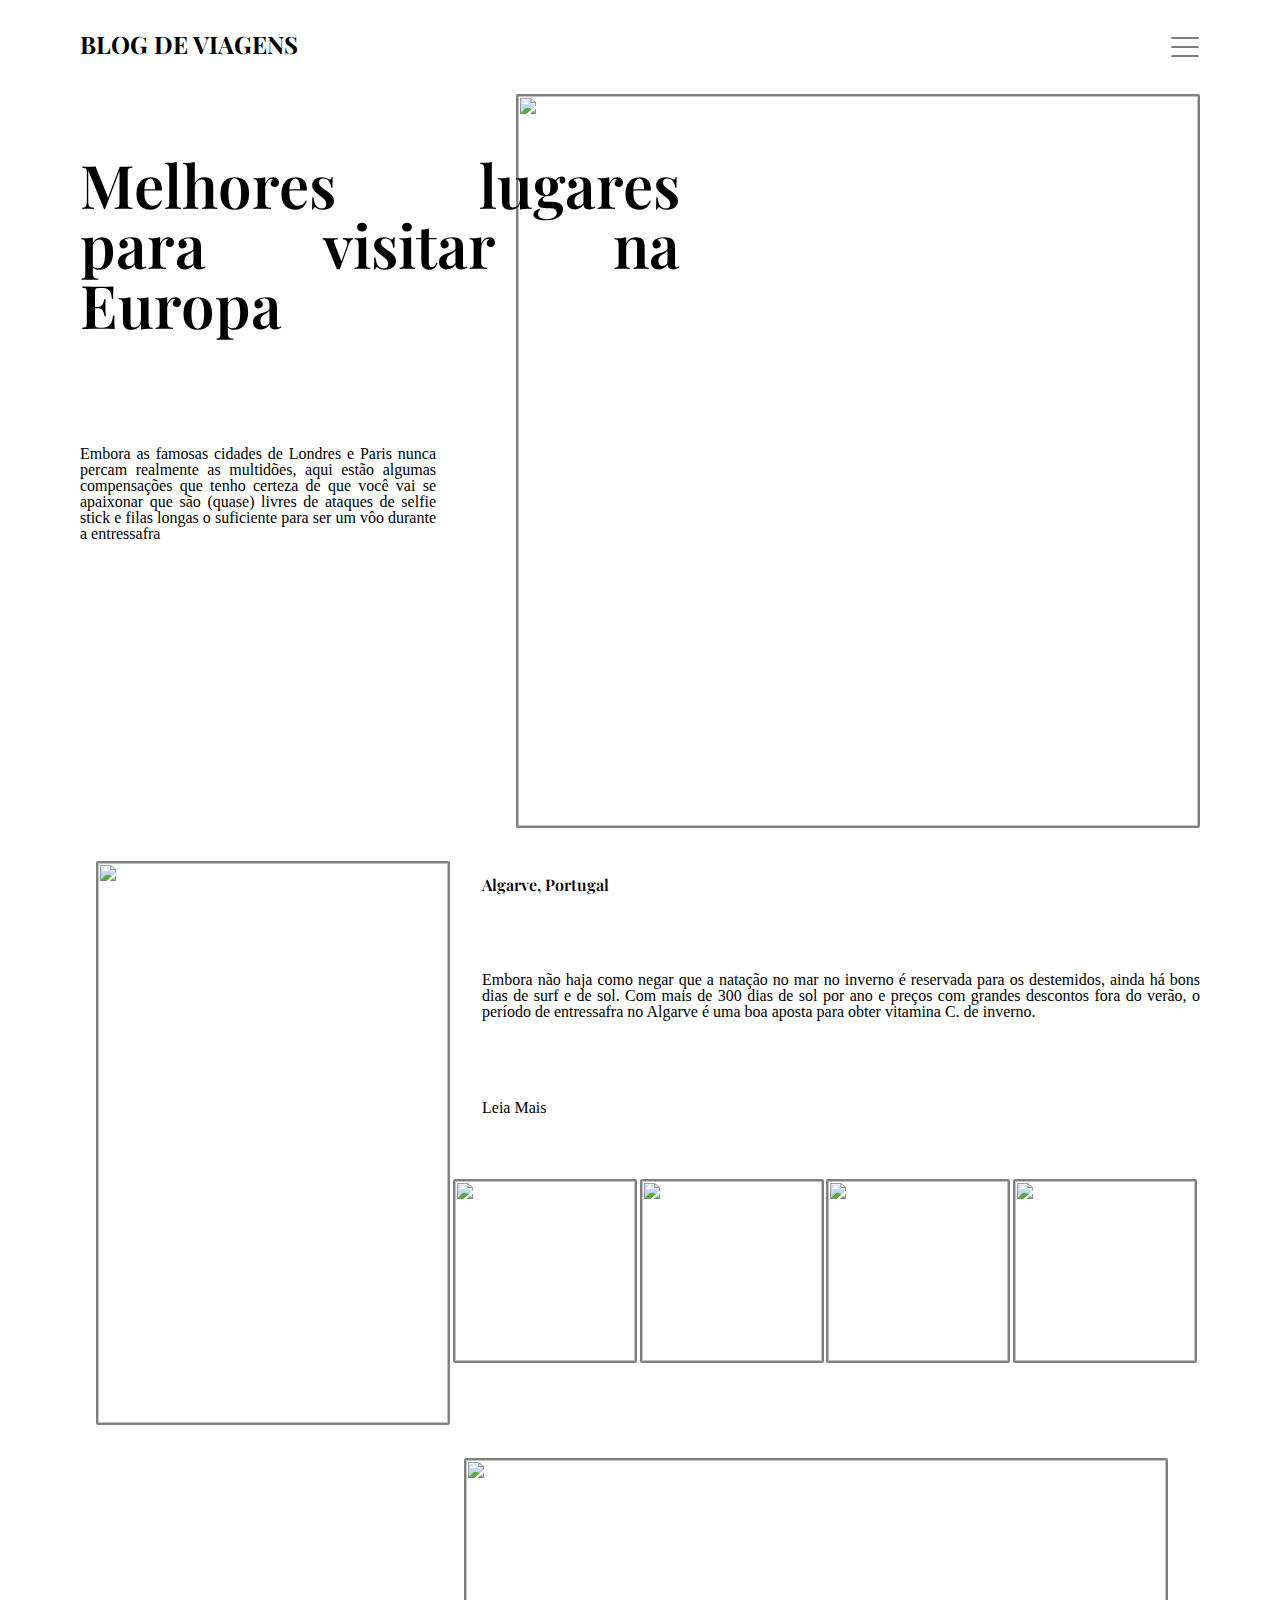
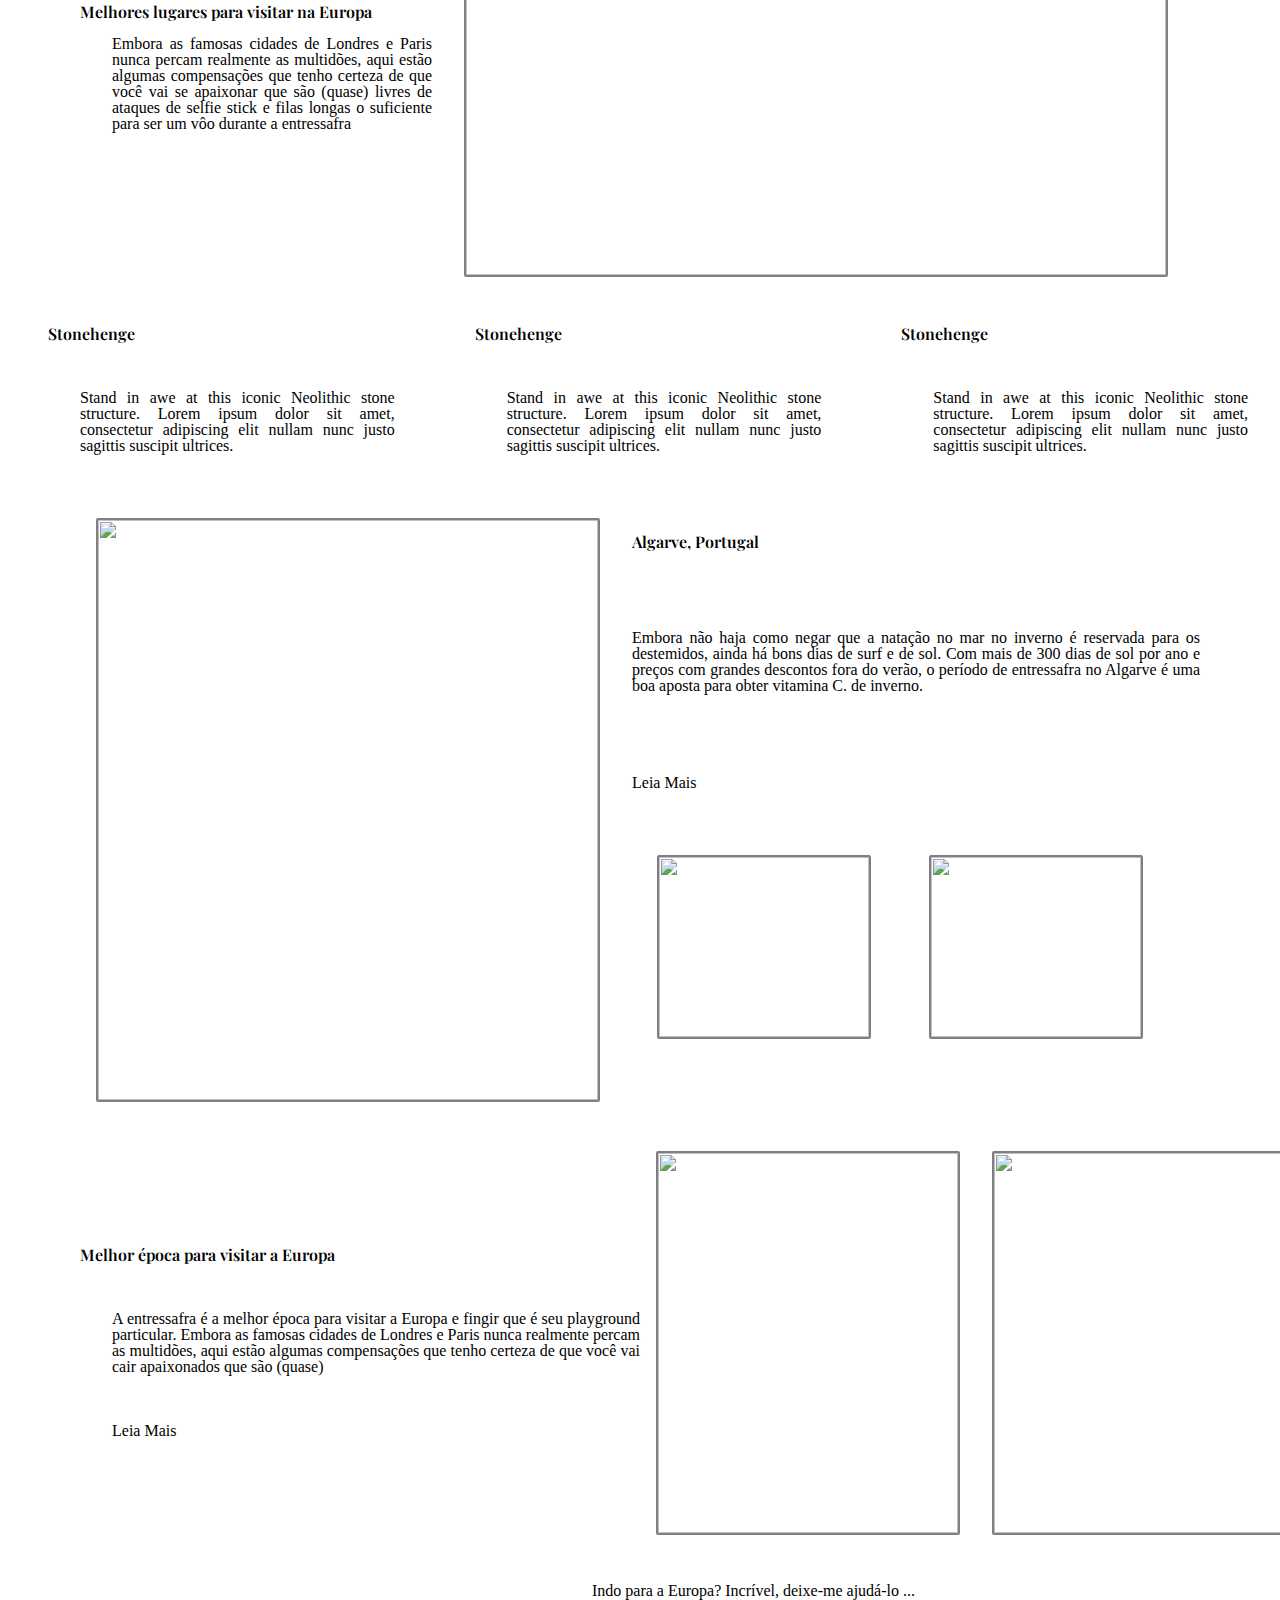
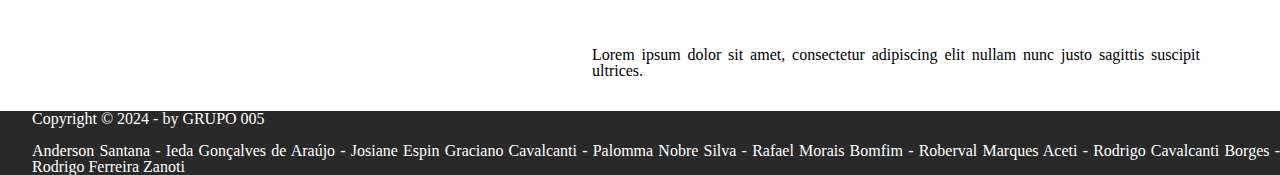
==== index.html @ d153ee54 "Iniciando o projeto" ====
<!DOCTYPE html>
<html lang="en">
<head>
    <meta charset="UTF-8">
    <meta http-equiv="X-UA-Compatible" content="IE=edge">
    <meta name="viewport" content="width=device-width, initial-scale=1.0">      
    <link rel="preconnect" href="https://fonts.googleapis.com">
    <link rel="preconnect" href="https://fonts.gstatic.com" crossorigin>
    <link href="https://fonts.googleapis.com/css2?family=Playfair+Display:ital,wght@0,400..900;1,400..900&display=swap" rel="stylesheet">
    <link rel="stylesheet" href="static/css/reset.css">
    <link rel="stylesheet" href="static/css/index.css">
</head>
<body>
    <header class="headerContainer">
        <h1>BLOG DE VIAGENS</h1>
        <img class="iconeMenu" src=../static/svg/menu.svg>
    </header>
    <section class="sectionContainerTitulo">
        <div>
            <h1>Melhores lugares para visitar na Europa</h1><br><br>          
            <p>Embora as famosas cidades de Londres e Paris nunca percam realmente as multidões, aqui estão algumas compensações que tenho certeza de que você vai se apaixonar que são (quase) livres de ataques de selfie stick e filas longas o suficiente para ser um vôo durante a entressafra</p>          
        </div>
        <div>
            <img class="imagem01" src="">
        </div>
    </section>
    <section class="sectionContainerArtigo">
        <div>
            <img class="imagem02" src="">
        </div>
        <div class="sectionContainerArtigoDivDireita">
            <h1>Algarve, Portugal</h1>
            <p>Embora não haja como negar que a natação no mar no inverno é reservada para os destemidos, ainda há bons dias de surf e de sol. Com mais de 300 dias de sol por ano e preços com grandes descontos fora do verão, o período de entressafra no Algarve é uma boa aposta para obter vitamina C. de inverno.</p>
            <a>Leia Mais</a>
            <div class="divImagens03">
                <img class="imagem03" src="">
                <img class="imagem03" src="">
                <img class="imagem03" src="">
                <img class="imagem03" src="">
            </div>
        </div>
    </section>
    <section class="sectionContainerArtigo02">
        <div>
            <h1>Melhores lugares para visitar na Europa</h1>          
            <p>Embora as famosas cidades de Londres e Paris nunca percam realmente as multidões, aqui estão algumas compensações que tenho certeza de que você vai se apaixonar que são (quase) livres de ataques de selfie stick e filas longas o suficiente para ser um vôo durante a entressafra</p>          
        </div>
        <div>
            <img class="imagem04" src="">
        </div>
    </section>
    <section class="sectionContainerArtigo02Locais">
        <div class="divContainerArtigo02Locais">
            <h1>Stonehenge</h1><br><br>
            <p>Stand in awe at this iconic Neolithic stone structure. Lorem ipsum dolor sit amet, consectetur adipiscing elit nullam nunc justo sagittis suscipit ultrices.</p>
        </div>
        <div class="divContainerArtigo02Locais">
            <h1>Stonehenge</h1><br><br>
            <p>Stand in awe at this iconic Neolithic stone structure. Lorem ipsum dolor sit amet, consectetur adipiscing elit nullam nunc justo sagittis suscipit ultrices.</p>
        </div>
        <div class="divContainerArtigo02Locais">
            <h1>Stonehenge</h1><br><br>
            <p>Stand in awe at this iconic Neolithic stone structure. Lorem ipsum dolor sit amet, consectetur adipiscing elit nullam nunc justo sagittis suscipit ultrices.</p>
        </div>
    </section>
    <section class="sectionContainerArtigo">
        <div>
            <img class="imagem05" src="">
        </div>
        <div class="sectionContainerArtigoDivDireita">
            <h1>Algarve, Portugal</h1>
            <p>Embora não haja como negar que a natação no mar no inverno é reservada para os destemidos, ainda há bons dias de surf e de sol. Com mais de 300 dias de sol por ano e preços com grandes descontos fora do verão, o período de entressafra no Algarve é uma boa aposta para obter vitamina C. de inverno.</p>
            <a>Leia Mais</a>
            <div class="divImagens03">
                <img class="imagem06" src="">
                <img class="imagem06" src="">
            </div>
        </div>
    </section>
    <section class="sectionContainerArtigo03">
        <div class="divContainerArtigo03Esquerdo">
            <h1>Melhor época para visitar a Europa</h1><br><br>
            <p>A entressafra é a melhor época para visitar a Europa e fingir que é seu playground particular. Embora as famosas cidades de Londres e Paris nunca realmente percam as multidões, aqui estão algumas compensações que tenho certeza de que você vai cair apaixonados que são (quase)</p><br><br>
            <a>Leia Mais</a>
        </div>
        <div class="divContainerArtigo03Direito">
            <img class="imagem07" src="">
            <img class="imagem07" src="">
        </div>
    </section>
    <section class="sectionContainerArtigo03Rodape">
        <p>Indo para a Europa? Incrível, deixe-me ajudá-lo ...</p><br><br>
        <p>Lorem ipsum dolor sit amet, consectetur adipiscing elit nullam nunc justo sagittis suscipit ultrices.</p>
    </section>
    <footer class="rodape">
        <p>Copyright &copy; 2024 - by GRUPO 005</p>
        <p>
            Anderson Santana - 
            Ieda Gonçalves de Araújo - 
            Josiane Espin Graciano Cavalcanti - 
            Palomma Nobre Silva - 
            Rafael Morais Bomfim - 
            Roberval Marques Aceti - 
            Rodrigo Cavalcanti Borges - 
            Rodrigo Ferreira Zanoti
        </p>
    </footer>
</body>
</html>
---- static/css/index.css ----
body {
    text-align: justify;
}

h1 {
    font-family: "Playfair Display", serif;
    font-optical-sizing: auto;
    font-weight: 600;
    font-style: normal;
}

/* Formatações do Cabeçalho principal */

header h1 {
    font-size: 24px;
    font-weight: bold;
}

.headerContainer {
    margin: 2em 5em 2em 5em;
    display: flex;
    justify-content: space-between;
}

.iconeMenu {
    height: 30px;
    width: 30px;
}

/* Formatações da parte superior dos artigos de introdução */

.sectionContainerTitulo {
    margin: 2em 5em 2em 5em;
    display: flex;
}

.sectionContainerTitulo h1 {
    font-size: 60px;
    margin-top: 1em;
    position: absolute;
    width: 10em;
}

.sectionContainerTitulo p {
    margin: 20em 5em 0em 0em;
}

.divH1sectionContainerTitulo {
    font-size: 48px;
    font-weight: bold;
}

.sectionContainerArtigo {
    margin: 2em 5em 2em 6em;
    display: flex;
}

.sectionContainerArtigoDivDireita {
    display: grid;
}

.sectionContainerArtigoDivDireita h1, p, a {
    margin: 1em 0em 0em 2em;
}

.imagem01 {
    width: 680px;
    height: 730px;
    border: solid 2px gray;
    border-radius: 2px;
}

.imagem02 {
    width: 350px;
    height: 560px;
    border: solid 2px gray;
    border-radius: 2px;
}

.imagem03 {
    width: 180px;
    height: 180px;
    border: solid 2px gray;
    border-radius: 2px;
}

.imagem04 {
    width: 700px;
    height: 415px;
    border: solid 2px gray;
    border-radius: 2px;
}

.imagem05 {
    width: 500px;
    height: 580px;
    border: solid 2px gray;
    border-radius: 2px;
}

.imagem06 {
    width: 210px;
    height: 180px;
    border: solid 2px gray;
    border-radius: 2px;
}

.imagem07 {
    width: 300px;
    height: 380px;
    border: solid 2px gray;
    border-radius: 2px;
    margin: 1em;
}

.divImagens03 {
    display: flex;
    justify-content: space-evenly;
}

.sectionContainerArtigo02 {
    margin: 2em 5em 2em 5em;
    display: flex;
    align-items: center;
}

.sectionContainerArtigo02 div {
    margin: 0em 2em 0em 0em;
}

.sectionContainerArtigo02Locais {
    display: flex;
    align-items: center;
    justify-content: center;
}

.divContainerArtigo02Locais {
    display: flex;
    flex-direction: column;
    width: auto;
    height: auto;
    margin: 1em 2em 2em 3em;

}

.sectionContainerArtigo03 {
    margin: 2em 5em 2em 5em;
    display: flex;
    align-items: center;
}

.divContainerArtigo03Esquerdo {
    display: flex;
    width: 50%;
    flex-direction: column
}

.divContainerArtigo03Direito {
    display: flex;
    width: 50%;
}

.sectionContainerArtigo03Rodape {
    margin: 2em 5em 2em auto;
    width: 50%;
}

.rodape {
    color: white;
    background-color: #292929;
}

/* Media Queries para dispositivos móveis */
@media (max-width: 768px) {
    header {
        flex-direction: column;
        align-items: flex-start;
    }

    .iconeMenu {
        margin-top: 1em;
    }

    .sectionContainerTitulo h1 {
        font-size: 1.5em;
    }

    .sectionContainerTitulo p {
        font-size: 0.9em;
        margin: 0.5em 0;
    }

    .sectionContainerArtigo,
    .sectionContainerArtigo02 {
        flex-direction: column;
        align-items: center;
    }

    .sectionContainerArtigo img,
    .sectionContainerArtigo02 img {
        max-width: 100%;
        height: auto;
    }

    .divImagens03 {
        flex-direction: column;
        align-items: center;
    }

    .divImagens03 img {
        width: 80px;
    }

    .sectionContainerArtigo02Locais {
        flex-direction: column;
    }

    .divContainerArtigo02Locais {
        flex: 1 1 auto;
        margin: 1em 0;
    }

    .sectionContainerArtigo03 {
        flex-direction: column;
    }

    .divContainerArtigo03Esquerdo,
    .divContainerArtigo03Direito {
        width: 100%;
        text-align: center;
    }

    .divContainerArtigo03Direito img {
        width: 100%;
        max-width: 300px;
    }
}

@media (max-width: 480px) {
    header h1 {
        font-size: 1.2em;
    }

    .sectionContainerTitulo h1 {
        font-size: 1.2em;
    }

    .sectionContainerTitulo p {
        font-size: 0.8em;
    }

    .sectionContainerArtigo img,
    .sectionContainerArtigo02 img {
        width: 100%;
        height: auto;
    }

    .divImagens03 img {
        width: 60px;
    }

    .divContainerArtigo02Locais {
        flex: 1 1 auto;
        margin: 0.5em 0;
    }

    .divContainerArtigo03Direito img {
        width: 100%;
        max-width: 250px;
    }
}
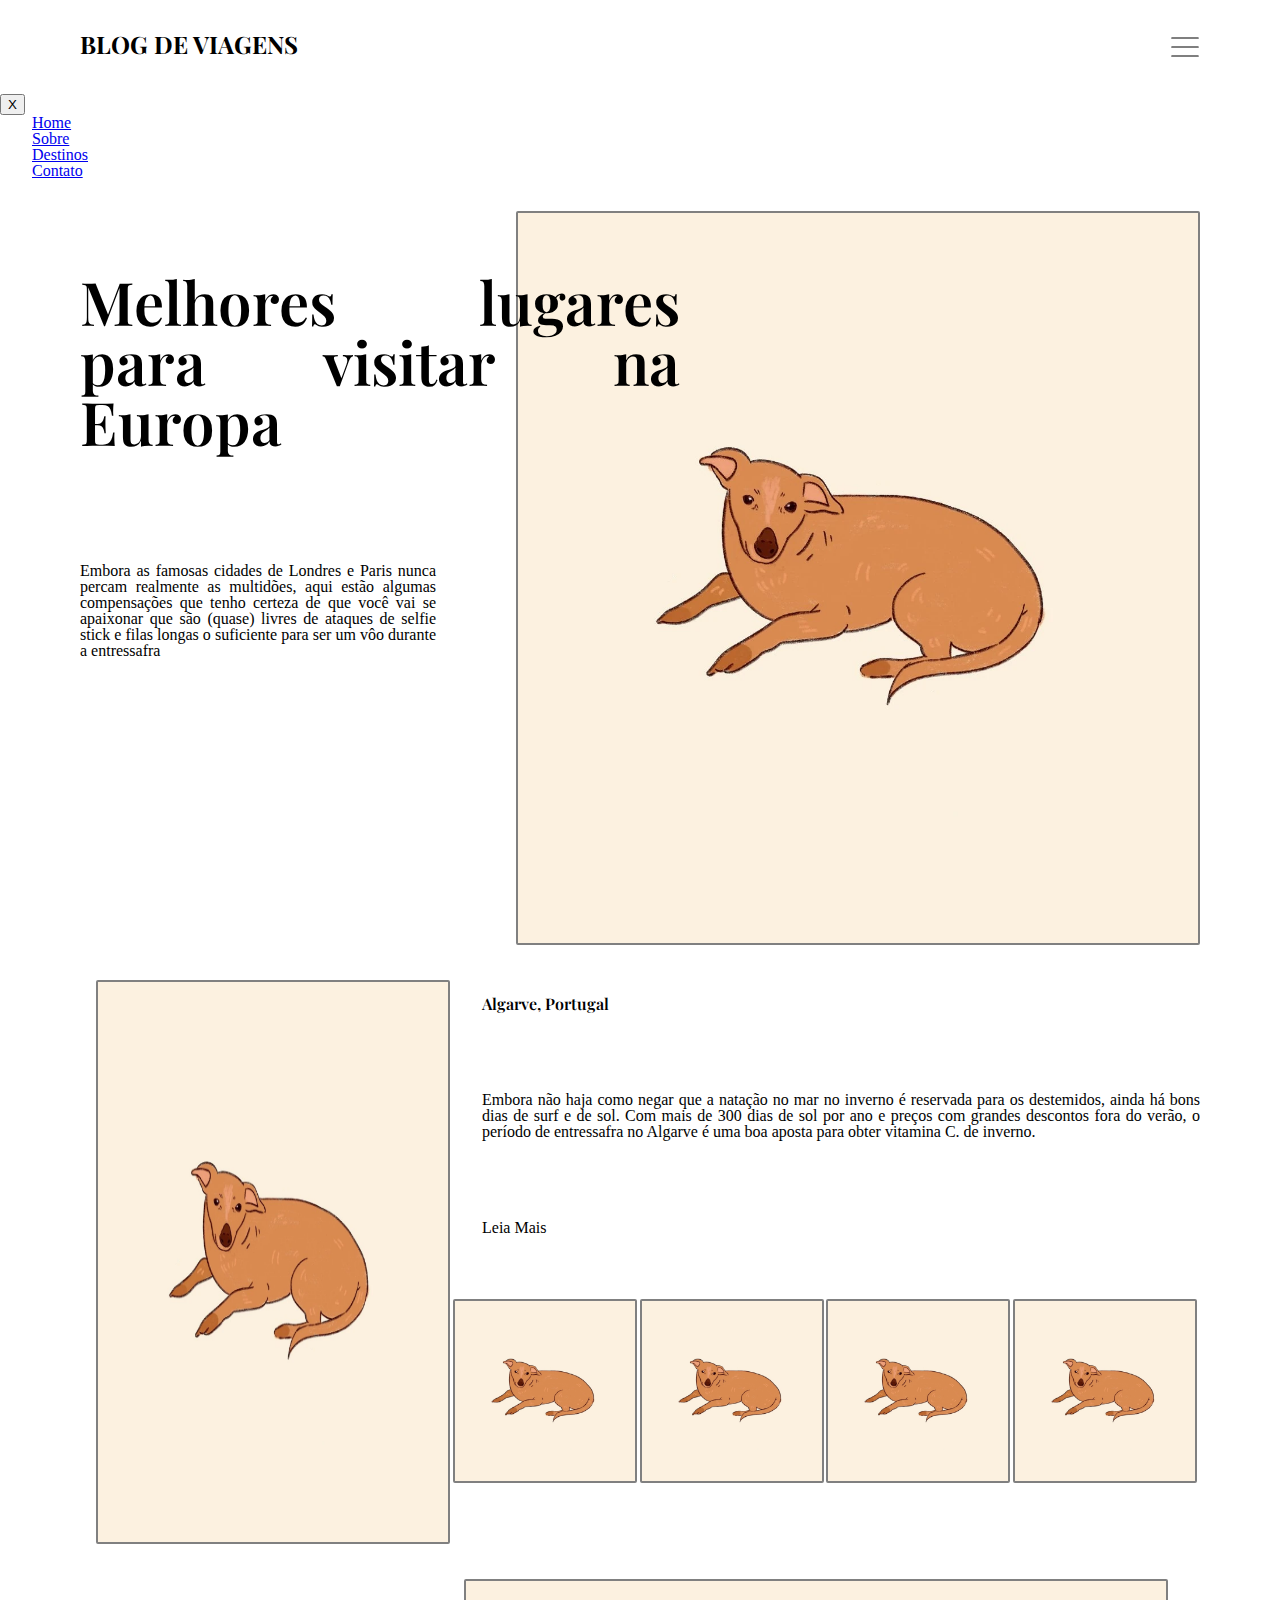
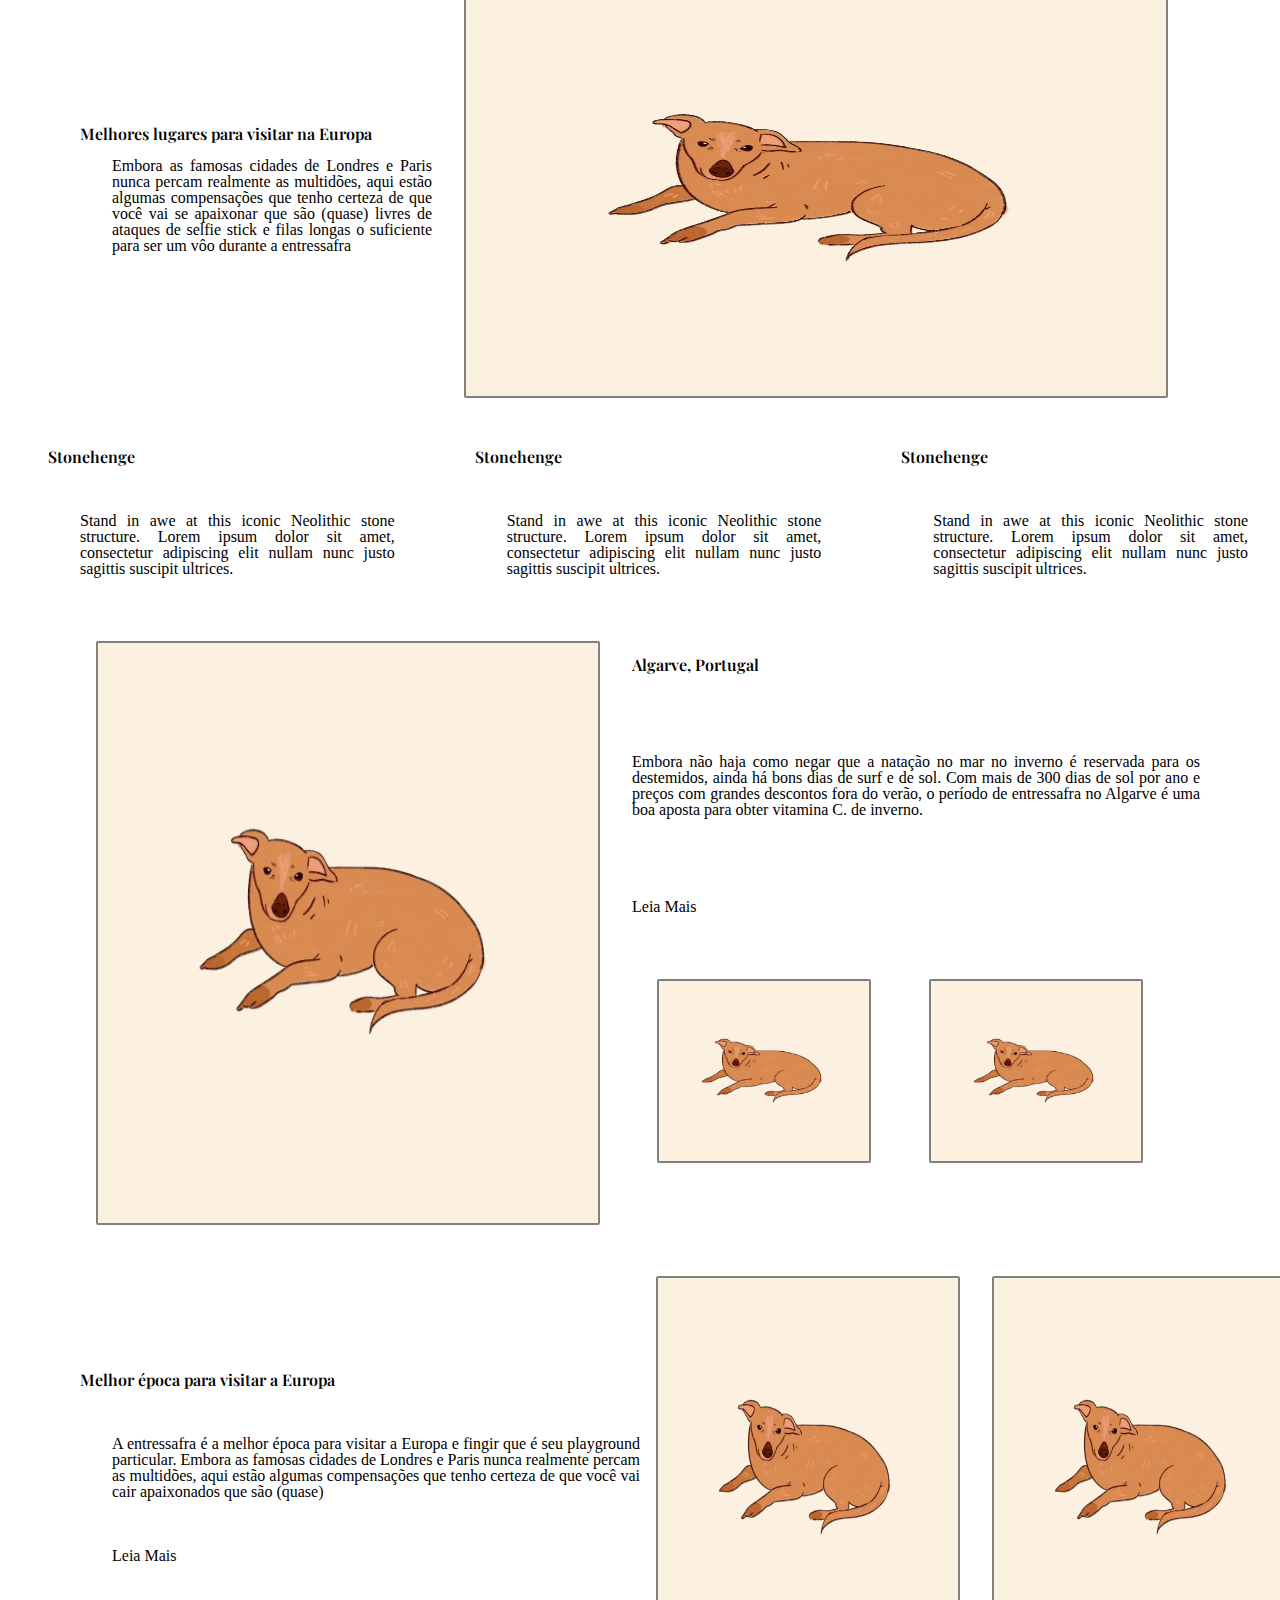
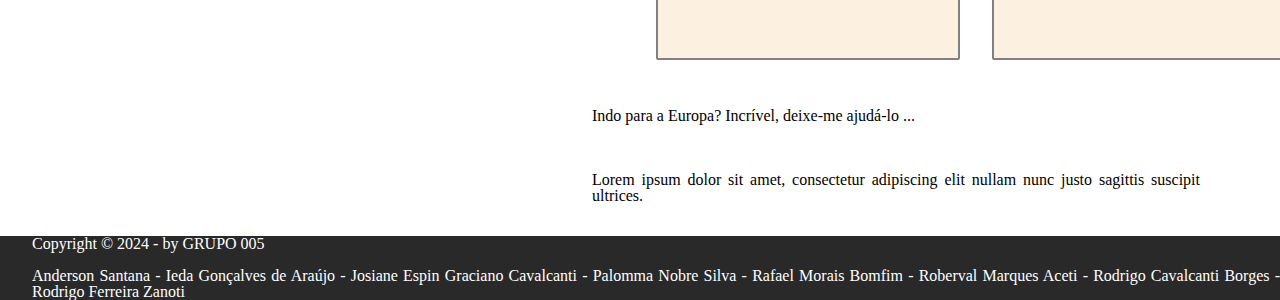
==== commit bc96926e: "Update index.html" ====
--- a/index.html
+++ b/index.html
@@ -13,30 +13,40 @@
 <body>
     <header class="headerContainer">
         <h1>BLOG DE VIAGENS</h1>
-        <img class="iconeMenu" src=../static/svg/menu.svg>
+        <img class="iconeMenu" src="static/svg/menu.svg">
     </header>
+    <div id="sobreposição" class="sobreposição"></div>
+    <nav id="menuLateral" class="menuLateral">
+        <button id="fecharMenu" class="fecharMenu">X</button>
+        <ul>
+            <li><a href="#">Home</a></li>
+            <li><a href="#">Sobre</a></li>
+            <li><a href="#">Destinos</a></li>
+            <li><a href="#">Contato</a></li>
+        </ul>
+    </nav>
     <section class="sectionContainerTitulo">
         <div>
             <h1>Melhores lugares para visitar na Europa</h1><br><br>          
             <p>Embora as famosas cidades de Londres e Paris nunca percam realmente as multidões, aqui estão algumas compensações que tenho certeza de que você vai se apaixonar que são (quase) livres de ataques de selfie stick e filas longas o suficiente para ser um vôo durante a entressafra</p>          
         </div>
         <div>
-            <img class="imagem01" src="">
+            <img class="imagem01" src="static/png/caramelo.png">
         </div>
     </section>
     <section class="sectionContainerArtigo">
         <div>
-            <img class="imagem02" src="">
+            <img class="imagem02" src="static/png/caramelo.png">
         </div>
         <div class="sectionContainerArtigoDivDireita">
             <h1>Algarve, Portugal</h1>
             <p>Embora não haja como negar que a natação no mar no inverno é reservada para os destemidos, ainda há bons dias de surf e de sol. Com mais de 300 dias de sol por ano e preços com grandes descontos fora do verão, o período de entressafra no Algarve é uma boa aposta para obter vitamina C. de inverno.</p>
             <a>Leia Mais</a>
             <div class="divImagens03">
-                <img class="imagem03" src="">
-                <img class="imagem03" src="">
-                <img class="imagem03" src="">
-                <img class="imagem03" src="">
+                <img class="imagem03" src="static/png/caramelo.png">
+                <img class="imagem03" src="static/png/caramelo.png">
+                <img class="imagem03" src="static/png/caramelo.png">
+                <img class="imagem03" src="static/png/caramelo.png">
             </div>
         </div>
     </section>
@@ -46,7 +56,7 @@
             <p>Embora as famosas cidades de Londres e Paris nunca percam realmente as multidões, aqui estão algumas compensações que tenho certeza de que você vai se apaixonar que são (quase) livres de ataques de selfie stick e filas longas o suficiente para ser um vôo durante a entressafra</p>          
         </div>
         <div>
-            <img class="imagem04" src="">
+            <img class="imagem04" src="static/png/caramelo.png">
         </div>
     </section>
     <section class="sectionContainerArtigo02Locais">
@@ -65,15 +75,15 @@
     </section>
     <section class="sectionContainerArtigo">
         <div>
-            <img class="imagem05" src="">
+            <img class="imagem05" src="static/png/caramelo.png">
         </div>
         <div class="sectionContainerArtigoDivDireita">
             <h1>Algarve, Portugal</h1>
             <p>Embora não haja como negar que a natação no mar no inverno é reservada para os destemidos, ainda há bons dias de surf e de sol. Com mais de 300 dias de sol por ano e preços com grandes descontos fora do verão, o período de entressafra no Algarve é uma boa aposta para obter vitamina C. de inverno.</p>
             <a>Leia Mais</a>
             <div class="divImagens03">
-                <img class="imagem06" src="">
-                <img class="imagem06" src="">
+                <img class="imagem06" src="static/png/caramelo.png">
+                <img class="imagem06" src="static/png/caramelo.png">
             </div>
         </div>
     </section>
@@ -84,8 +94,8 @@
             <a>Leia Mais</a>
         </div>
         <div class="divContainerArtigo03Direito">
-            <img class="imagem07" src="">
-            <img class="imagem07" src="">
+            <img class="imagem07" src="static/png/caramelo.png">
+            <img class="imagem07" src="static/png/caramelo.png">
         </div>
     </section>
     <section class="sectionContainerArtigo03Rodape">
@@ -106,4 +116,4 @@
         </p>
     </footer>
 </body>
-</html>+</html>
--- a/static/css/index.css
+++ b/static/css/index.css
@@ -170,102 +170,121 @@
     background-color: #292929;
 }
 
-/* Media Queries para dispositivos móveis */
 @media (max-width: 768px) {
-    header {
-        flex-direction: column;
-        align-items: flex-start;
+    .headerContainer {
+        flex-direction: column;
+        align-items: center;
     }
 
     .iconeMenu {
         margin-top: 1em;
     }
 
+    .sectionContainerTitulo {
+        flex-direction: column;
+        align-items: center;
+        margin: 1em;
+    }
+
     .sectionContainerTitulo h1 {
-        font-size: 1.5em;
+        font-size: 36px;
+        width: auto;
+        position: static;
+        margin-top: 0;
     }
 
     .sectionContainerTitulo p {
-        font-size: 0.9em;
-        margin: 0.5em 0;
-    }
-
-    .sectionContainerArtigo,
-    .sectionContainerArtigo02 {
-        flex-direction: column;
-        align-items: center;
+        margin: 1em 0;
+        text-align: center;
+    }
+
+    .sectionContainerArtigo, 
+    .sectionContainerArtigo02, 
+    .sectionContainerArtigo03 {
+        flex-direction: column;
+        align-items: center;
+        margin: 1em;
     }
 
     .sectionContainerArtigo img,
-    .sectionContainerArtigo02 img {
+    .sectionContainerArtigo02 img,
+    .sectionContainerArtigo03 img {
+        width: 100%;
         max-width: 100%;
         height: auto;
+        border: none;
+    }
+
+    .sectionContainerArtigoDivDireita {
+        display: block;
+        width: auto;
+        margin: 1em 0;
+    }
+
+    .sectionContainerArtigoDivDireita h1,
+    .sectionContainerArtigoDivDireita p,
+    .sectionContainerArtigoDivDireita a {
+        margin: 0.5em 0;
+    }
+
+    .sectionContainerArtigo02Locais {
+        flex-direction: column;
+        align-items: center;
+    }
+
+    .divContainerArtigo02Locais {
+        margin: 0.5em 0;
+        width: 100%;
+        text-align: center;
+    }
+
+    .rodape {
+        text-align: center;
+        padding: 1em;
+    }
+}
+
+@media (max-width: 480px) {
+    .headerContainer h1 {
+        font-size: 20px;
+    }
+
+    .sectionContainerTitulo h1 {
+        font-size: 24px;
+    }
+
+    .sectionContainerTitulo p {
+        font-size: 14px;
+    }
+
+    .sectionContainerArtigoDivDireita h1 {
+        font-size: 18px;
+    }
+
+    .sectionContainerArtigoDivDireita p {
+        font-size: 14px;
+    }
+
+    .sectionContainerArtigoDivDireita a {
+        font-size: 14px;
+    }
+
+    .imagem01, 
+    .imagem02, 
+    .imagem04, 
+    .imagem05, 
+    .imagem07 {
+        width: 100%;
+        height: auto;
+    }
+
+    .imagem03, 
+    .imagem06 {
+        width: 100%;
+        height: auto;
     }
 
     .divImagens03 {
         flex-direction: column;
-        align-items: center;
-    }
-
-    .divImagens03 img {
-        width: 80px;
-    }
-
-    .sectionContainerArtigo02Locais {
-        flex-direction: column;
-    }
-
-    .divContainerArtigo02Locais {
-        flex: 1 1 auto;
-        margin: 1em 0;
-    }
-
-    .sectionContainerArtigo03 {
-        flex-direction: column;
-    }
-
-    .divContainerArtigo03Esquerdo,
-    .divContainerArtigo03Direito {
-        width: 100%;
-        text-align: center;
-    }
-
-    .divContainerArtigo03Direito img {
-        width: 100%;
-        max-width: 300px;
-    }
-}
-
-@media (max-width: 480px) {
-    header h1 {
-        font-size: 1.2em;
-    }
-
-    .sectionContainerTitulo h1 {
-        font-size: 1.2em;
-    }
-
-    .sectionContainerTitulo p {
-        font-size: 0.8em;
-    }
-
-    .sectionContainerArtigo img,
-    .sectionContainerArtigo02 img {
-        width: 100%;
-        height: auto;
-    }
-
-    .divImagens03 img {
-        width: 60px;
-    }
-
-    .divContainerArtigo02Locais {
-        flex: 1 1 auto;
-        margin: 0.5em 0;
-    }
-
-    .divContainerArtigo03Direito img {
-        width: 100%;
-        max-width: 250px;
-    }
-}+    }
+}
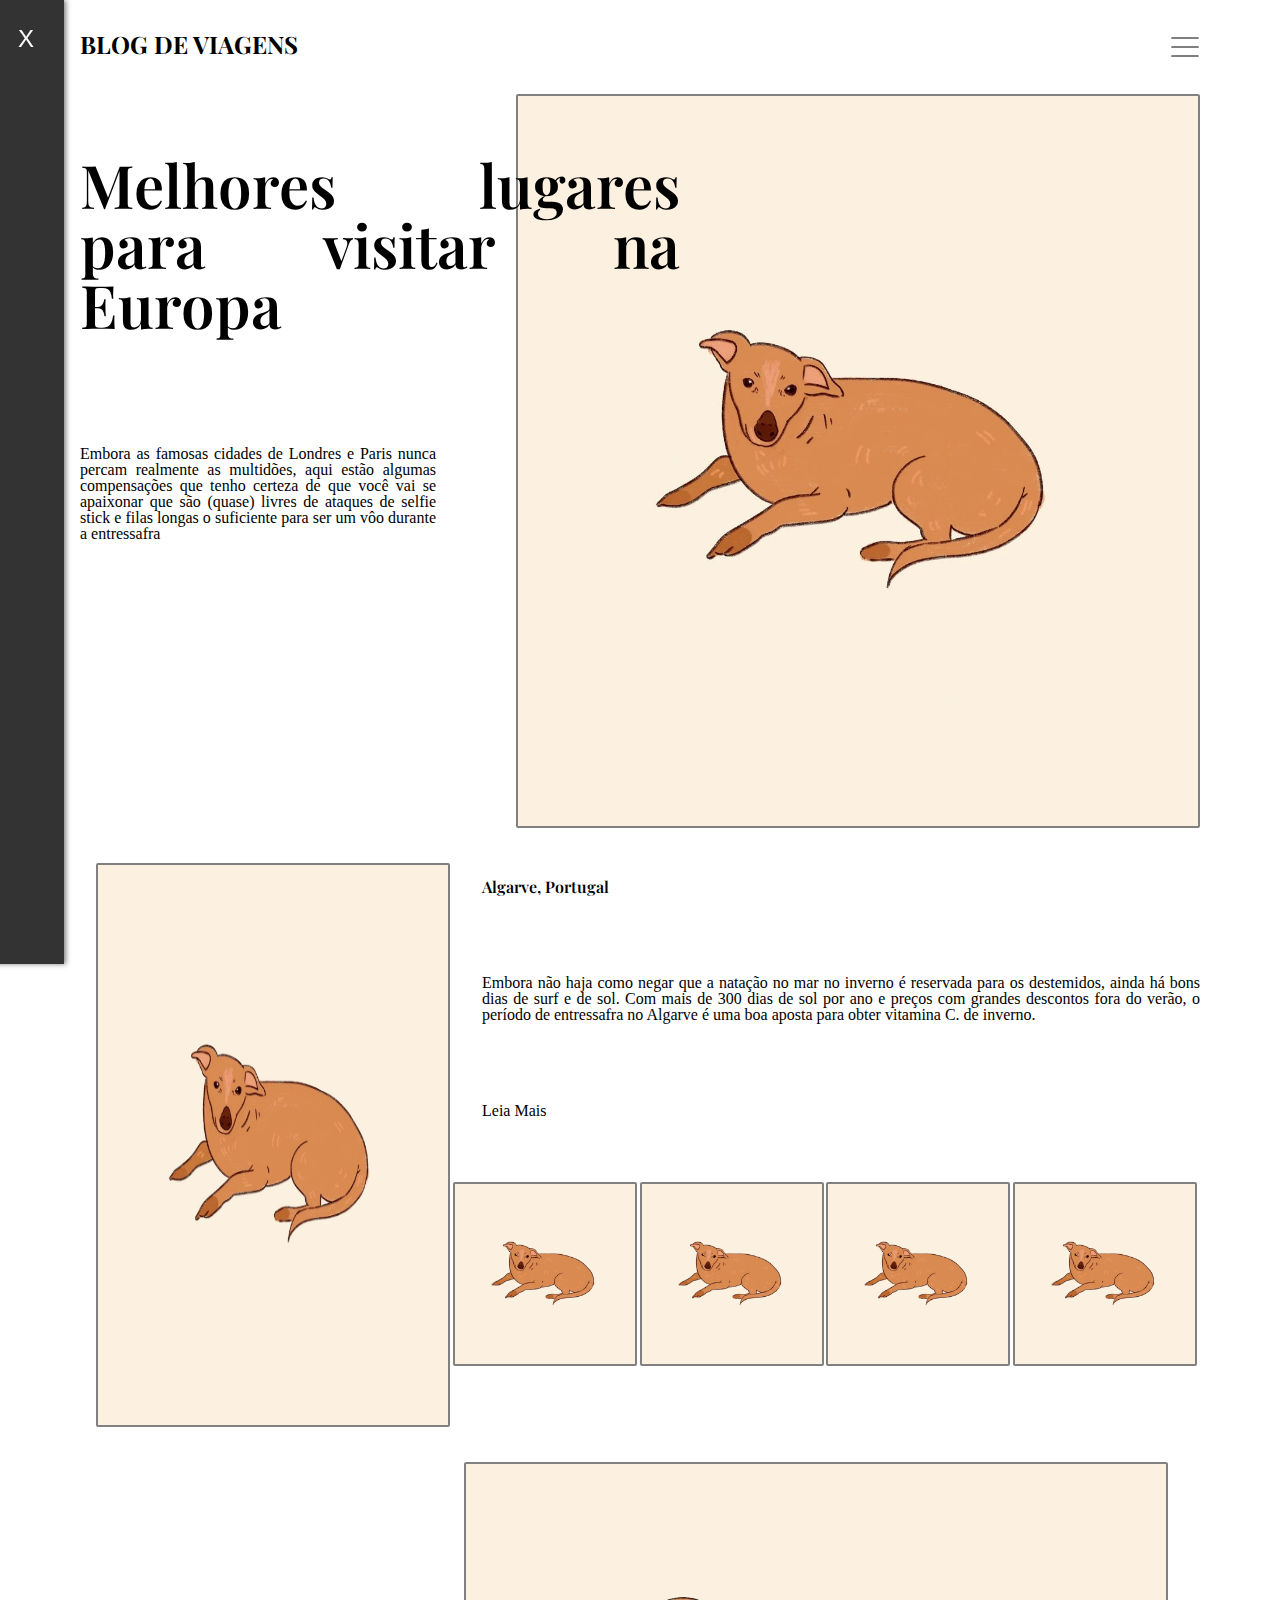
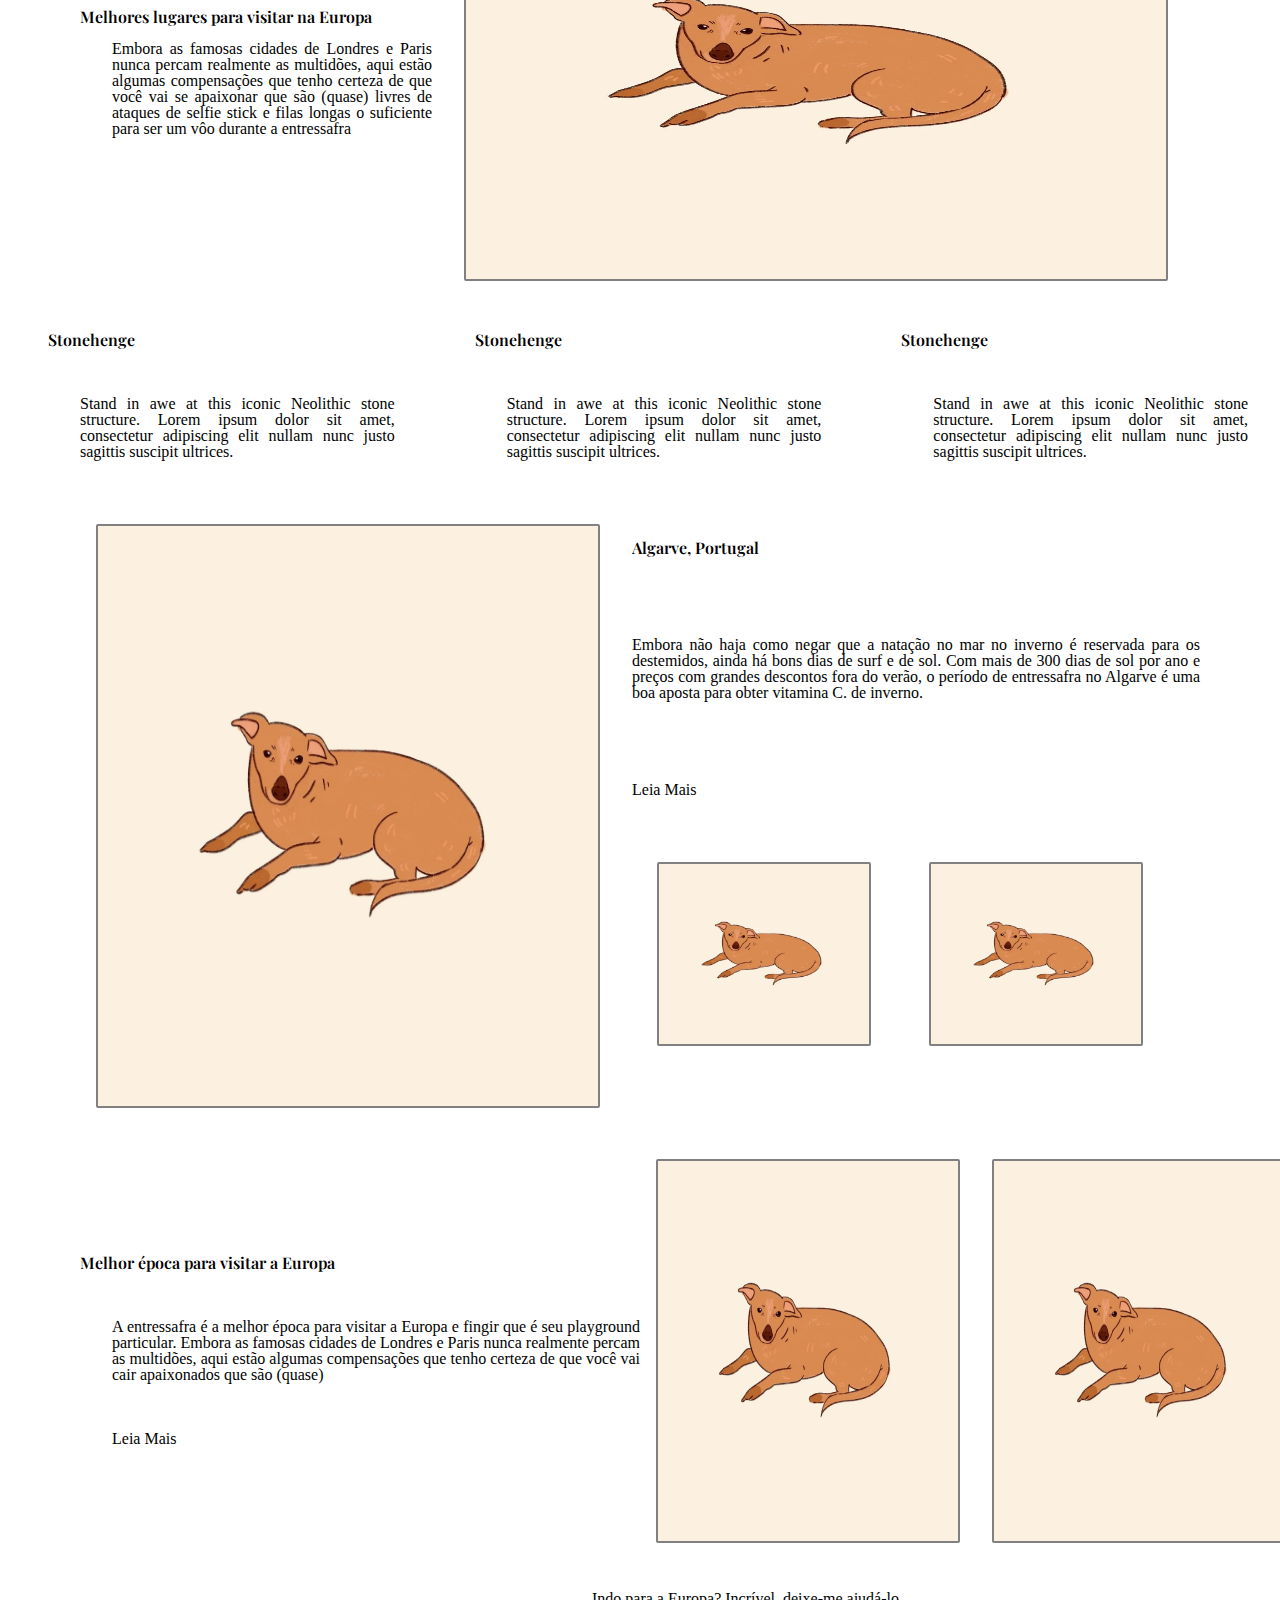
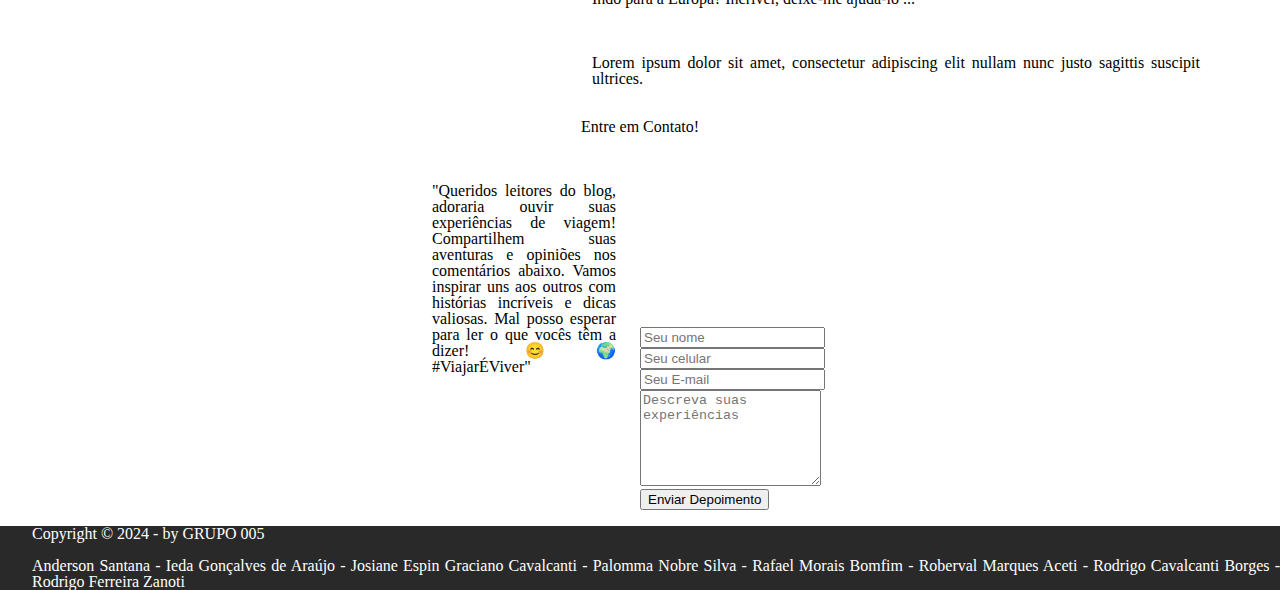
==== commit add416aa: "Update index.html" ====
--- a/index.html
+++ b/index.html
@@ -102,6 +102,17 @@
         <p>Indo para a Europa? Incrível, deixe-me ajudá-lo ...</p><br><br>
         <p>Lorem ipsum dolor sit amet, consectetur adipiscing elit nullam nunc justo sagittis suscipit ultrices.</p>
     </section>
+    <section class="sectionContainerEntreEmContato">
+        <h2 class="h2EntreEmContato">Entre em Contato!</h2><br><br>
+        <p class="pEntreEmContato">"Queridos leitores do blog, adoraria ouvir suas experiências de viagem! Compartilhem suas aventuras e opiniões nos comentários abaixo. Vamos inspirar uns aos outros com histórias incríveis e dicas valiosas. Mal posso esperar para ler o que vocês têm a dizer! 😊🌍 #ViajarÉViver"</p><br><br>
+        <form class="formEntreEmContato">
+            <input placeholder="Seu nome">
+            <input placeholder="Seu celular">
+            <input placeholder="Seu E-mail">
+            <textarea id="comentario" name="comentario" rows="6" placeholder="Descreva suas experiências"></textarea>
+            <button type="submit">Enviar Depoimento</button>
+        </form>
+    </section>
     <footer class="rodape">
         <p>Copyright &copy; 2024 - by GRUPO 005</p>
         <p>
@@ -115,5 +126,6 @@
             Rodrigo Ferreira Zanoti
         </p>
     </footer>
+    <script src="static/js/script.js"></script>
 </body>
 </html>
--- a/static/css/index.css
+++ b/static/css/index.css
@@ -63,6 +63,8 @@
     margin: 1em 0em 0em 2em;
 }
 
+/* Configurações das imagens da página inicial */
+
 .imagem01 {
     width: 680px;
     height: 730px;
@@ -165,9 +167,48 @@
     width: 50%;
 }
 
+.sectionContainerEntreEmContato {
+    display: grid;
+    justify-content: center;
+    grid-template-columns: 15em 15em;
+    grid-template-rows: 3em 10em;
+    grid-template-areas:
+      "h2EntreEmContato h2EntreEmContato"
+      "pEntreEmContato formEntreEmContato";
+}
+
+.h2EntreEmContato {
+    grid-area: h2EntreEmContato;
+    text-align: center;
+}
+
+.pEntreEmContato {
+    grid-area: pEntreEmContato;
+    margin-right: 1.5em;
+}
+
 .rodape {
     color: white;
     background-color: #292929;
+}
+
+/* Configurações do scroll "Barra Lateral" */
+
+::-webkit-scrollbar {
+    width: 12px; /* Largura do scroll */
+}
+
+::-webkit-scrollbar-track {
+    background: #f1f1f1; /* Cor do fundo do scroll */
+}
+
+::-webkit-scrollbar-thumb {
+    background: #977aff; /* Cor do scroll */
+    border-radius: 10px; 
+}
+
+::-webkit-scrollbar-thumb:hover {
+    background: #5900ff; /* Cor do scroll com mouse em cima */
 }
 
 @media (max-width: 768px) {
@@ -288,3 +329,65 @@
         flex-direction: column;
     }
 }
+
+.menuLateral {
+    position: fixed;
+    top: 0;
+    left: -250px; /* Aqui consigo deixar o menu escondido, pode ser necessário mudar estes códigos em caso de bug */
+    width: 250px;
+    height: 100%;
+    background-color: #333;
+    color: white;
+    box-shadow: 2px 0 5px rgba(0, 0, 0, 0.5);
+    transition: left 0.3s ease;
+    z-index: 1000;
+    padding: 2em;
+}
+
+.menuLateral ul {
+    list-style: none;
+    padding: 0;
+}
+
+.menuLateral ul li {
+    margin: 1em 0;
+}
+
+.menuLateral ul li a {
+    color: white;
+    text-decoration: none;
+    font-size: 18px;
+}
+
+.menuLateral .fecharMenu {
+    background: none;
+    border: none;
+    color: white;
+    font-size: 24px;
+    position: absolute;
+    top: 1em;
+    right: 1em;
+    cursor: pointer;
+}
+
+.sobreposição {
+    position: fixed;
+    top: 0;
+    left: 0;
+    width: 100%;
+    height: 100%;
+    background: rgba(0, 0, 0, 0.5);
+    opacity: 0;
+    visibility: hidden;
+    transition: opacity 0.3s ease, visibility 0.3s ease;
+    z-index: 999;
+}
+
+.menuLateral.active {
+    left: 0;
+}
+
+.sobreposição.active {
+    opacity: 1;
+    visibility: visible;
+}
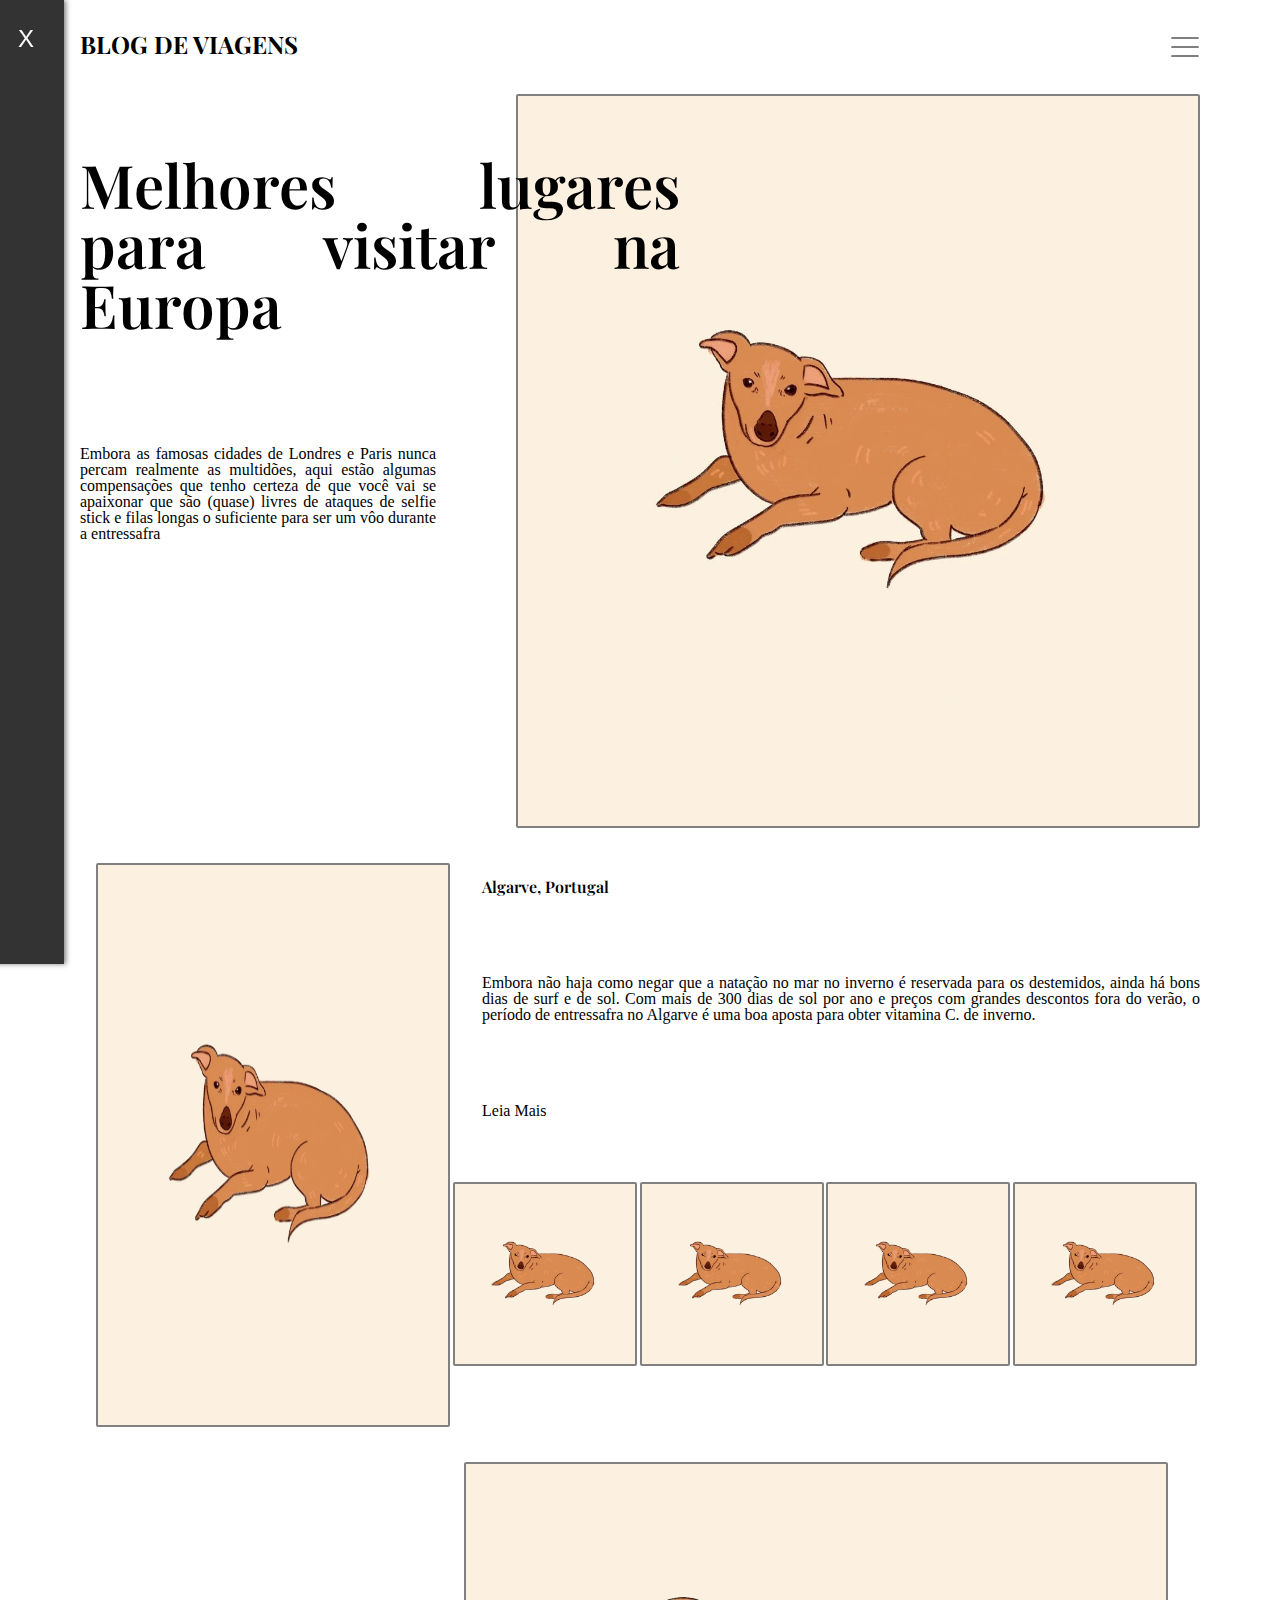
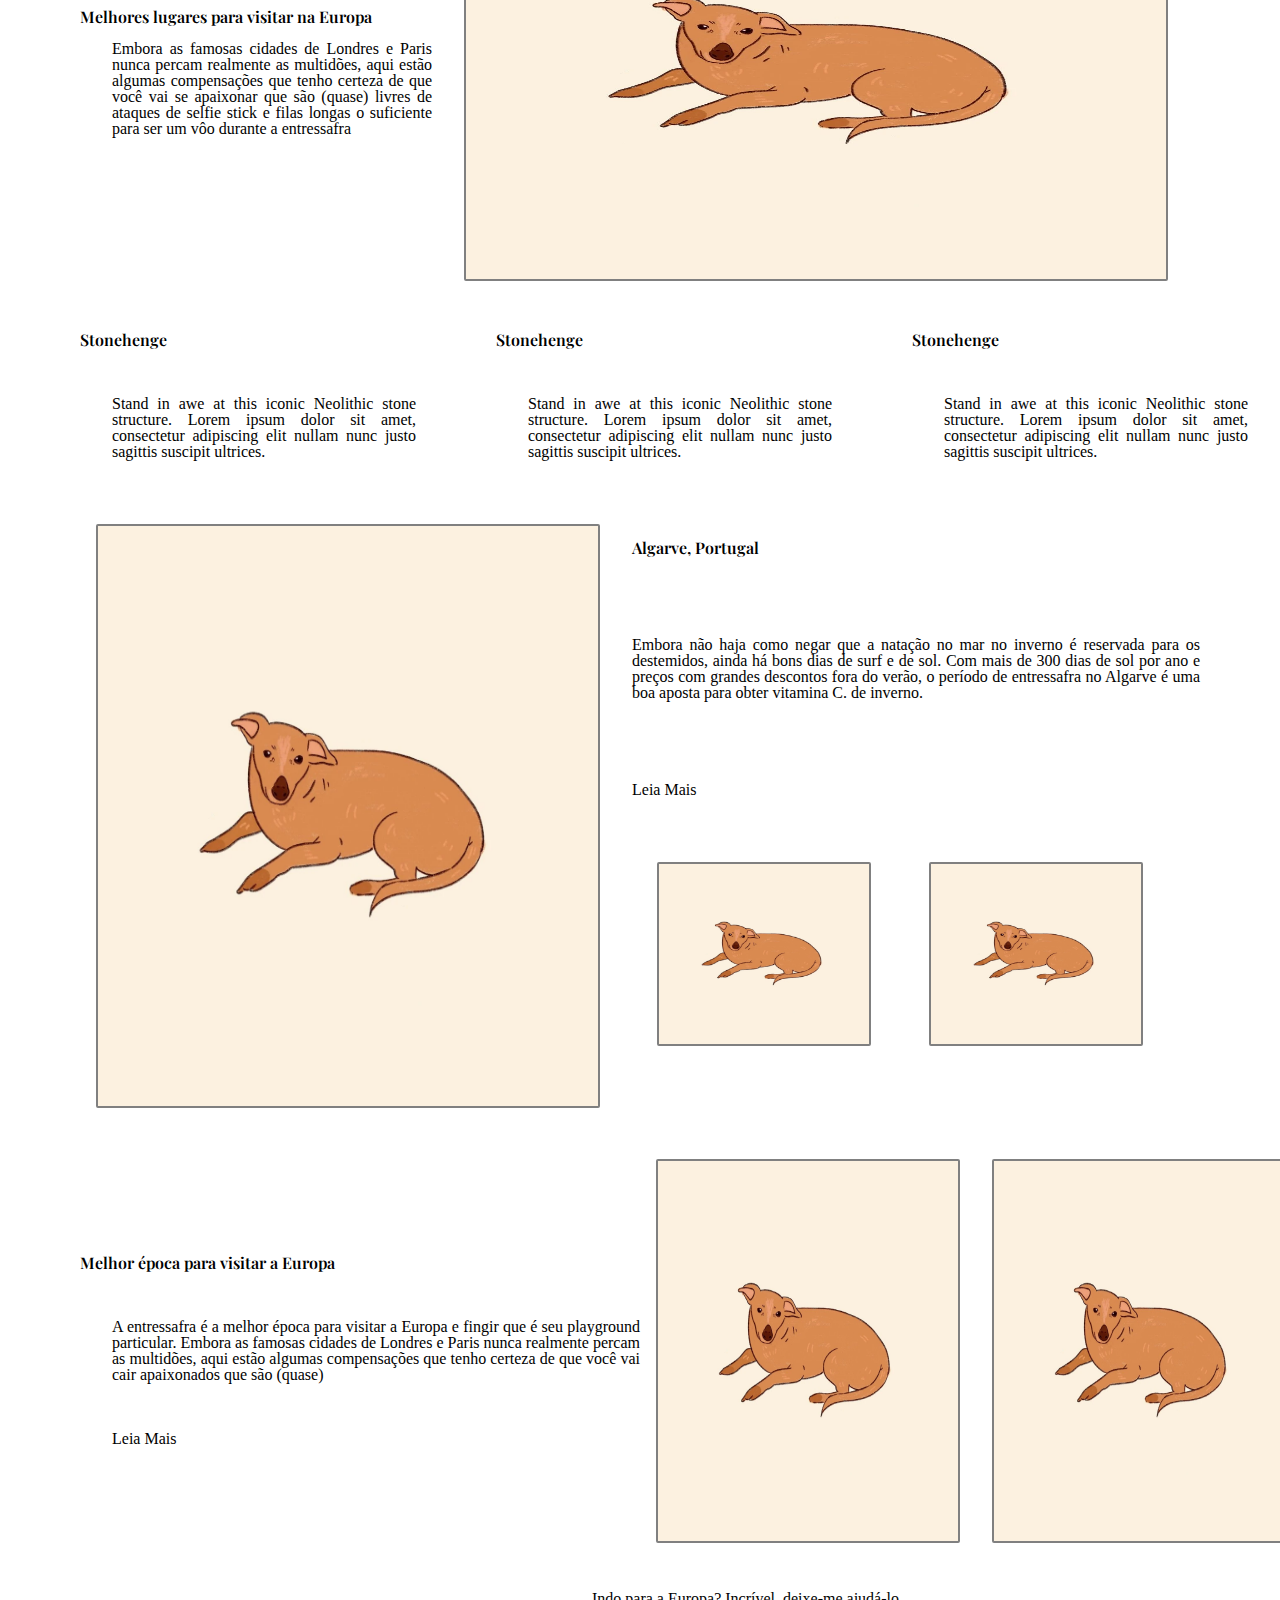
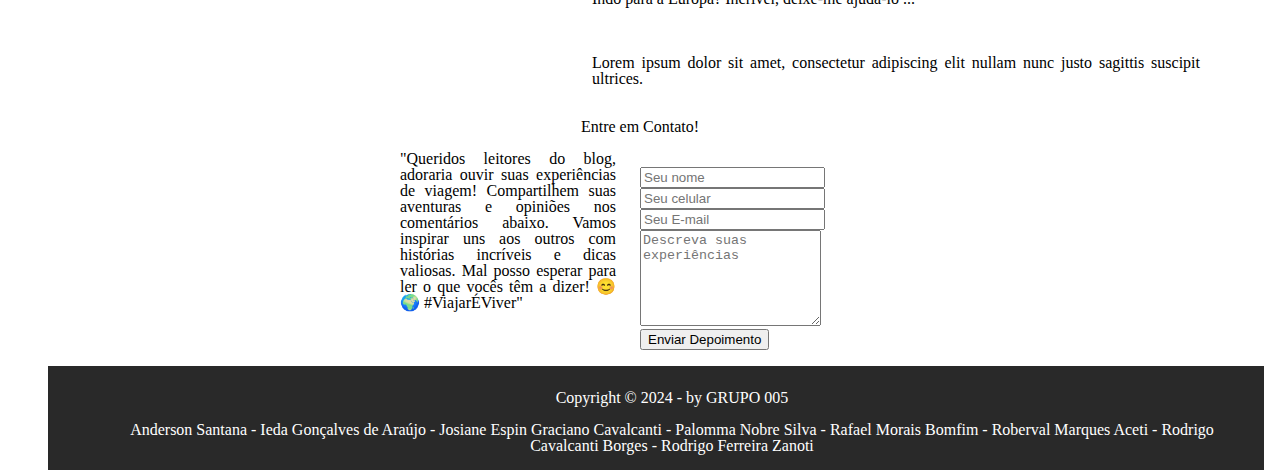
==== commit 12e1c4e3: "Update index.html" ====
--- a/index.html
+++ b/index.html
@@ -106,10 +106,10 @@
         <h2 class="h2EntreEmContato">Entre em Contato!</h2><br><br>
         <p class="pEntreEmContato">"Queridos leitores do blog, adoraria ouvir suas experiências de viagem! Compartilhem suas aventuras e opiniões nos comentários abaixo. Vamos inspirar uns aos outros com histórias incríveis e dicas valiosas. Mal posso esperar para ler o que vocês têm a dizer! 😊🌍 #ViajarÉViver"</p><br><br>
         <form class="formEntreEmContato">
-            <input placeholder="Seu nome">
-            <input placeholder="Seu celular">
-            <input placeholder="Seu E-mail">
-            <textarea id="comentario" name="comentario" rows="6" placeholder="Descreva suas experiências"></textarea>
+            <input placeholder="Seu nome" name="nome" id="nome">
+            <input placeholder="Seu celular" name="celular" id="celular">
+            <input placeholder="Seu E-mail" name="email" id="email">
+            <textarea name="comentario" id="comentario" rows="6" placeholder="Descreva suas experiências"></textarea>
             <button type="submit">Enviar Depoimento</button>
         </form>
     </section>
--- a/static/css/index.css
+++ b/static/css/index.css
@@ -134,6 +134,7 @@
     display: flex;
     align-items: center;
     justify-content: center;
+    margin-left: 2em;
 }
 
 .divContainerArtigo02Locais {
@@ -170,8 +171,8 @@
 .sectionContainerEntreEmContato {
     display: grid;
     justify-content: center;
-    grid-template-columns: 15em 15em;
-    grid-template-rows: 3em 10em;
+    grid-template-columns: 17em 17em;
+    grid-template-rows: 1em 2em;
     grid-template-areas:
       "h2EntreEmContato h2EntreEmContato"
       "pEntreEmContato formEntreEmContato";
@@ -190,6 +191,9 @@
 .rodape {
     color: white;
     background-color: #292929;
+    margin: 1em 1em 0em 3em;
+    padding: .5em 1em 1em 1em;
+    text-align: center;
 }
 
 /* Configurações do scroll "Barra Lateral" */
